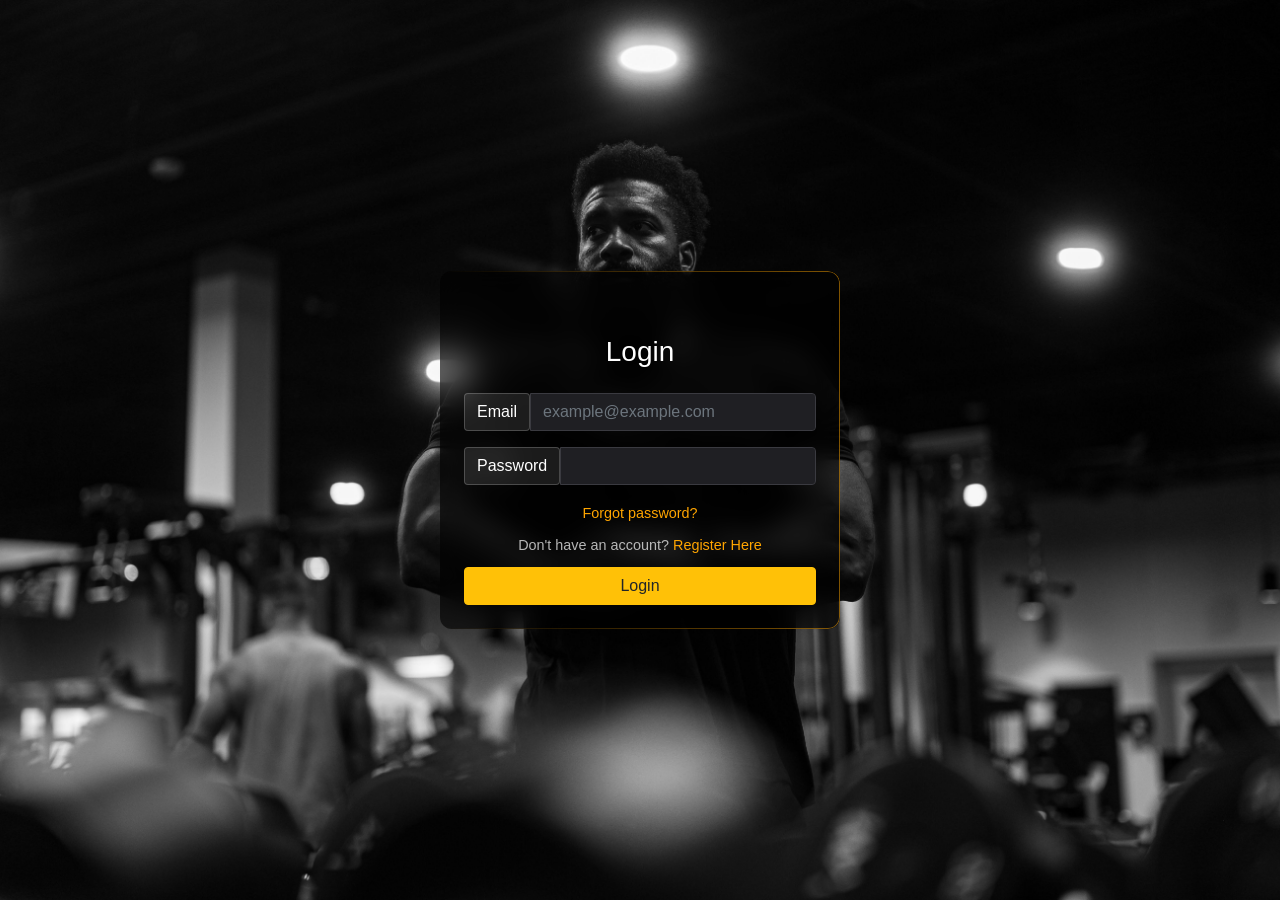
==== project/html/login.html @ ceb1a261 "Add files via upload" ====
<!DOCTYPE html>
<html lang="en">

<head>
    <meta charset="UTF-8">
    <meta name="viewport" content="width=device-width, initial-scale=1.0">
    <title>Home</title>
    <link rel="stylesheet" href="../css/style.css">
    <!-- css -->
    <link rel="stylesheet" href="https://cdn.jsdelivr.net/npm/bootstrap@4.6.2/dist/css/bootstrap.min.css">

    <!-- Bootstrap Script -->
    <script src="https://cdn.jsdelivr.net/npm/jquery@3.6.4/dist/jquery.slim.min.js"></script>
    <script src="https://cdn.jsdelivr.net/npm/popper.js@1.16.1/dist/umd/popper.min.js"></script>
    <script src="https://cdn.jsdelivr.net/npm/bootstrap@4.6.2/dist/js/bootstrap.bundle.min.js"></script>
</head>

<body>
    <div class="center-box">
        <div class="login-box p-4">

            <div class="card bg-transparent border-0">
                <div class="card-body"></div>

                <h3 class="text-center mb-4 text-white">Login</h3>

                <form action="login.php" method="post">
                    
                    <div class="input-group mb-3">
                        <span class="input-group-text">Email</span>
                        <input class="form-control" type="email" name="email" placeholder="example@example.com">
                    </div>

                    <div class="input-group mb-3">
                        <span class="input-group-text">Password</span>
                        <input class="form-control" type="password" name="password">
                    </div>
                    <div class="text-center mt-2">
                        <a href="#" class="forgot-password">Forgot password?</a>
                    </div>
                    <div class="text-center mt-2">
                        <span class="register">Don't have an account? </span>
                        <a href="register.php" class="forgot-password">Register Here</a>
                    </div>

                    <button class="btn btn-warning w-100">Login</button>
                </form>
            </div>
        </div>
    </div>
</body>
---- project/css/style.css ----
/*WRAPPER*/
.wrapper {
    width: 66vw;
    margin-left: auto;
    margin-right: auto;
}

/*NAVBAR*/
.navlogo {
    width: 80px;
    height: auto;
}

.bgnav {
    background-color: #1F1F23;
}

.navbar-nav .nav-link {
    position: relative;
    display: inline-block;
    transition: transform 0.3s ease;
}

.navbar-nav .nav-link:hover {
    transform: scale(1.1);
}

.navbar-nav .nav-link::after {
    content: "";
    position: absolute;
    left: 0;
    bottom: -5px;
    width: 0%;
    height: 2px;
    background-color: white;
    transition: width 0.3s ease;
}

.navbar-nav .nav-link:hover::after {
    width: 100%;
}

/*BODY*/
body {
    background: url('../images/bg.jpg') no-repeat center center/cover ;
    min-height: 100vh;
    margin: 0;
    color: #e4e4e7;
}

/*LOGIN WRAPPER CENTER ONLY*/
.center-box {
    min-height: 100vh;
    display: flex;
    justify-content: center;
    align-items: center;
}

/*LOGIN BOX */
.login-box {
    width: 100%;
    max-width: 400px;
    backdrop-filter: blur(12px);
    background: rgba(0, 0, 0, 0.6);
    border-radius: 12px;
    position: relative;
    overflow: hidden;
}

/* animated border */
.login-box::before {
    content: "";
    position: absolute;
    inset: 0;
    border-radius: 12px;
    padding: 1px;

    background: linear-gradient(270deg, transparent, orange, transparent);
    background-size: 400% 400%;
    animation: borderMove 6s linear infinite;

    -webkit-mask:
        linear-gradient(#fff 0 0) content-box,
        linear-gradient(#fff 0 0);
    -webkit-mask-composite: xor;
    mask-composite: exclude;
}

@keyframes borderMove {
    0% {
        background-position: 0% 50%;
    }

    100% {
        background-position: 200% 50%;
    }
}


.input-group-text {
    background-color: rgba(255, 255, 255, 0.1) !important;
    color: white !important;
    border: 1px solid rgba(255, 255, 255, 0.2) !important;
}

.form-control {
    background-color: #1f1f23 !important;
    color: #fff !important;
    border: 1px solid #3a3a40 !important;
}

.form-control::placeholder {
    color: #8a8a8f;
}

.form-control:focus {
    background-color: #1f1f23 !important;
    border-color: orange !important;
    box-shadow: 0 0 0 0.2rem rgba(255, 165, 0, 0.25) !important;
}

/*LINKS*/
.forgot-password,
.register {
    color: rgba(255, 255, 255, 0.7);
    font-size: 0.9rem;
    text-decoration: none;
    transition: 0.2s;
}

.forgot-password {
    color: orange;
}

.forgot-password:hover {
    text-decoration: underline;
    color: orange;
}

/*BUTTON*/
.btn-warning {
    background: orange;
    border: none;
    margin-top: 10px;
}

.btn-warning:hover {
    box-shadow: 0 0 15px orange;
    transform: scale(1.05);
}

.icon {
    width: 80px;
    height: 80px;
    position: relative;
    margin-left: 115px;

}

.icon img {
    width: 100%;
    height: 100%;
    object-fit: contain;
    /* keeps full image without distortion */
    display: block;
}

p{
    color: orange;
}
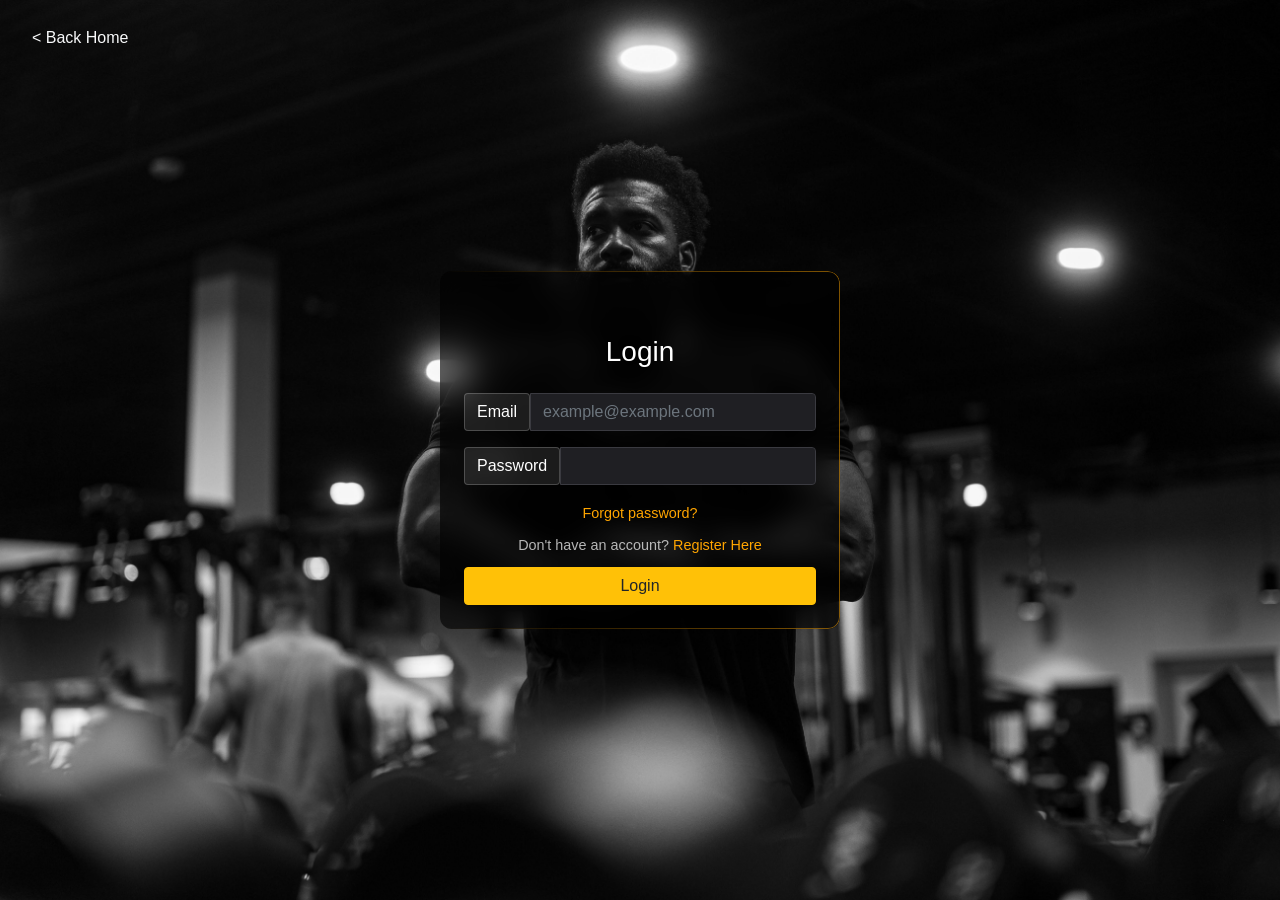
==== commit cbbd5d8f: "Add files via upload" ====
--- a/project/html/login.html
+++ b/project/html/login.html
@@ -6,7 +6,7 @@
     <meta charset="UTF-8">
     <meta name="viewport" content="width=device-width, initial-scale=1.0">
     <title>Home</title>
-    <link rel="stylesheet" href="../css/style.css">
+    <link rel="stylesheet" href="../css/account.css">
     <!-- css -->
     <link rel="stylesheet" href="https://cdn.jsdelivr.net/npm/bootstrap@4.6.2/dist/css/bootstrap.min.css">
 
@@ -17,6 +17,7 @@
 </head>
 
 <body>
+    <a href="index.html" class="btn btn-outline-light border-0 position-absolute back-home">&lt; Back Home</a>
     <div class="center-box">
         <div class="login-box p-4">
 
@@ -25,7 +26,7 @@
 
                 <h3 class="text-center mb-4 text-white">Login</h3>
 
-                <form action="login.php" method="post">
+                <form id="loginForm" action="success.html" method="get">
                     
                     <div class="input-group mb-3">
                         <span class="input-group-text">Email</span>
@@ -34,19 +35,21 @@
 
                     <div class="input-group mb-3">
                         <span class="input-group-text">Password</span>
-                        <input class="form-control" type="password" name="password">
+                        <input class="form-control" type="password" id="password" name="password">
                     </div>
+                    <div id="error" class="text-danger text-center font-weight-bold mb-3"></div>
                     <div class="text-center mt-2">
                         <a href="#" class="forgot-password">Forgot password?</a>
                     </div>
                     <div class="text-center mt-2">
                         <span class="register">Don't have an account? </span>
-                        <a href="register.php" class="forgot-password">Register Here</a>
+                        <a href="register.html" class="forgot-password">Register Here</a>
                     </div>
 
-                    <button class="btn btn-warning w-100">Login</button>
+                    <button type="submit" class="btn btn-warning w-100">Login</button>
                 </form>
             </div>
         </div>
     </div>
+    <script src="../js/login.js"></script>
 </body>
--- a/project/css/account.css
+++ b/project/css/account.css
@@ -0,0 +1,183 @@
+/*WRAPPER*/
+.wrapper {
+    width: 66vw;
+    margin-left: auto;
+    margin-right: auto;
+}
+
+/*NAVBAR*/
+.navlogo {
+    width: 80px;
+    height: auto;
+}
+
+.bgnav {
+    background-color: #1F1F23;
+}
+
+.navbar-nav .nav-link {
+    position: relative;
+    display: inline-block;
+    transition: transform 0.3s ease;
+}
+
+.navbar-nav .nav-link:hover {
+    transform: scale(1.1);
+}
+
+.navbar-nav .nav-link::after {
+    content: "";
+    position: absolute;
+    left: 0;
+    bottom: -5px;
+    width: 0%;
+    height: 2px;
+    background-color: white;
+    transition: width 0.3s ease;
+}
+
+.navbar-nav .nav-link:hover::after {
+    width: 100%;
+}
+
+/*BODY*/
+body {
+    background: url('../images/bg.jpg') no-repeat center center/cover ;
+    min-height: 100vh;
+    margin: 0;
+    color: #e4e4e7;
+}
+
+/*LOGIN WRAPPER CENTER ONLY*/
+.center-box {
+    min-height: 100vh;
+    display: flex;
+    justify-content: center;
+    align-items: center;
+}
+
+/*LOGIN BOX */
+.login-box {
+    width: 100%;
+    max-width: 400px;
+    backdrop-filter: blur(12px);
+    background: rgba(0, 0, 0, 0.6);
+    border-radius: 12px;
+    position: relative;
+    overflow: hidden;
+}
+
+/* animated border */
+.login-box::before {
+    content: "";
+    position: absolute;
+    inset: 0;
+    border-radius: 12px;
+    padding: 1px;
+
+    background: linear-gradient(270deg, transparent, orange, transparent);
+    background-size: 400% 400%;
+    animation: borderMove 6s linear infinite;
+
+    -webkit-mask:
+        linear-gradient(#fff 0 0) content-box,
+        linear-gradient(#fff 0 0);
+    mask:
+        linear-gradient(#fff 0 0) content-box,
+        linear-gradient(#fff 0 0);
+    -webkit-mask-composite: xor;
+    mask-composite: exclude;
+}
+
+@keyframes borderMove {
+    0% {
+        background-position: 0% 50%;
+    }
+
+    100% {
+        background-position: 200% 50%;
+    }
+}
+
+
+.input-group-text {
+    background-color: rgba(255, 255, 255, 0.1) !important;
+    color: white !important;
+    border: 1px solid rgba(255, 255, 255, 0.2) !important;
+}
+
+.form-control {
+    background-color: #1f1f23 !important;
+    color: #fff !important;
+    border: 1px solid #3a3a40 !important;
+}
+
+.form-control::placeholder {
+    color: #8a8a8f;
+}
+
+.form-control:focus {
+    background-color: #1f1f23 !important;
+    border-color: orange !important;
+    box-shadow: 0 0 0 0.2rem rgba(255, 165, 0, 0.25) !important;
+}
+
+/*LINKS*/
+.forgot-password,
+.register {
+    color: rgba(255, 255, 255, 0.7);
+    font-size: 0.9rem;
+    text-decoration: none;
+    transition: 0.2s;
+}
+
+.forgot-password {
+    color: orange;
+}
+
+.forgot-password:hover {
+    text-decoration: underline;
+    color: orange;
+}
+
+/*BUTTON*/
+.btn-warning {
+    background: orange;
+    border: none;
+    margin-top: 10px;
+}
+
+.btn-warning:hover {
+    box-shadow: 0 0 15px orange;
+    transform: scale(1.05);
+}
+.back-home {
+    top: 20px;
+    left: 20px;
+}
+
+.back-home:hover{
+    color: white !important;
+    background-color: #2b2b2b !important;
+    transform: scale(1.1);
+}
+
+.icon {
+    width: 80px;
+    height: 80px;
+    position: relative;
+    margin-left: 115px;
+
+}
+
+.icon img {
+    width: 100%;
+    height: 100%;
+    object-fit: contain;
+    /* keeps full image without distortion */
+    display: block;
+}
+
+p{
+    color: orange;
+}
